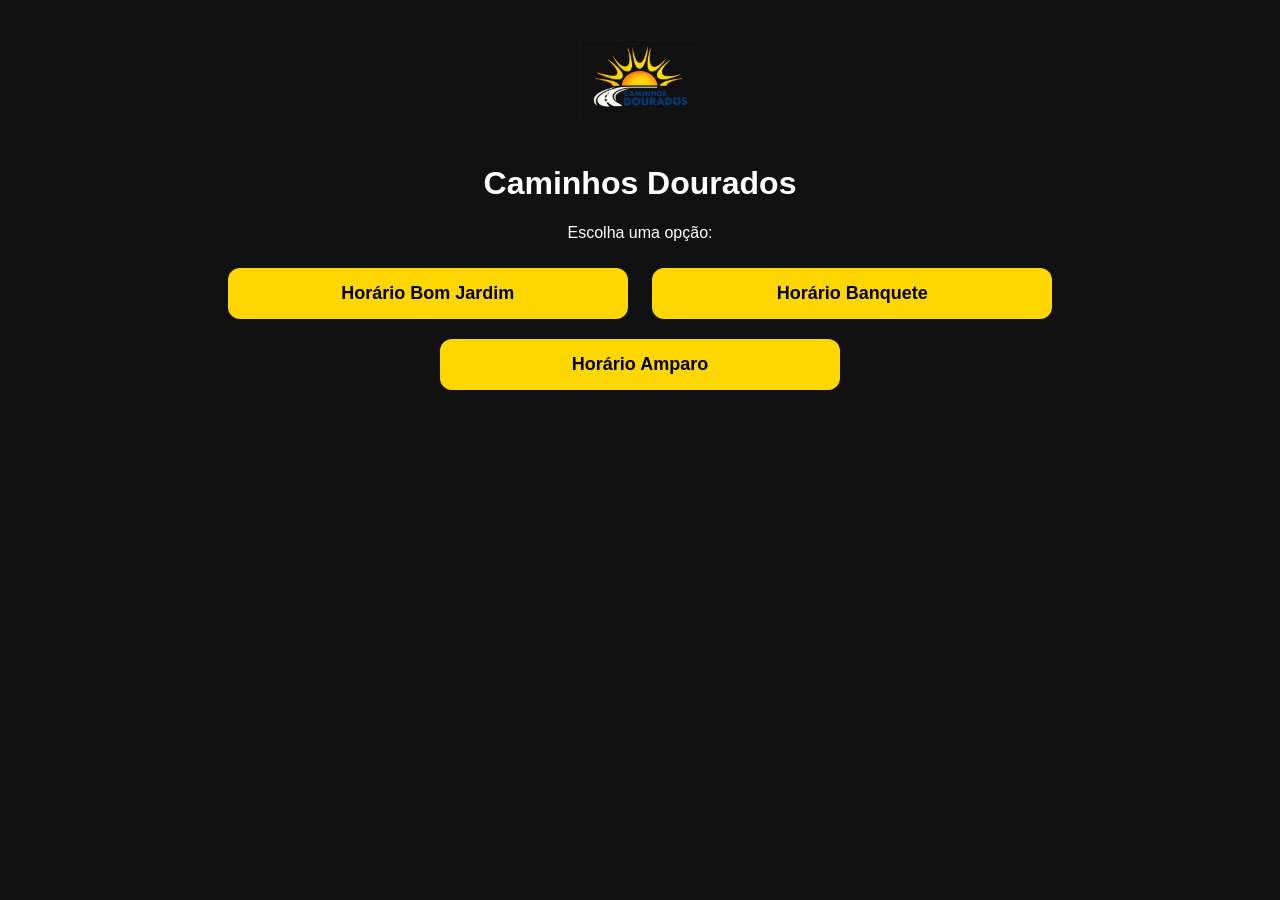
==== projeto/index.html @ fee41580 "Em construção" ====
<!doctype html>
<html lang="pt-br">
  <head>
    <meta charset="UTF-8" />
    <meta name="viewport" content="width=device-width, initial-scale=1.0" />
    <title>Caminhos Dourados</title>

    <link rel="stylesheet" href="style.css" />
  </head>
  <body>
    <div class="container">
      <img src="imagens/logo-png.png" class="logo" />

      <h1>Caminhos Dourados</h1>

      <p>Escolha uma opção:</p>

      <button onclick="abrirImagem('imagens/horario1.jpg')">
        Horário Bom Jardim
      </button>

      <button onclick="abrirImagem('imagens/horario2.jpg')">
        Horário Banquete
      </button>

      <button onclick="abrirImagem('imagens/horario3.jpg')">
        Horário Amparo
      </button>
    </div>

    <!-- Modal -->
    <div id="modal" class="modal">
      <span class="fechar" onclick="fecharImagem()"> &times; </span>

      <img id="imagemModal" class="imagem-modal" />
    </div>

    <script src="script.js"></script>
  </body>
</html>
---- projeto/style.css ----
body {
  margin: 0;
  padding: 0;
  font-family: Arial;
  background: #111;
  color: white;
  text-align: center;
}

.container {
  padding: 40px 20px;
}

.logo {
  width: 120px;
  margin-bottom: 20px;
}

button {
  width: 90%;
  max-width: 400px;
  padding: 15px;
  margin: 10px;
  border: none;
  border-radius: 12px;
  background: #ffd700;
  color: #000;
  font-size: 18px;
  cursor: pointer;
  font-weight: bold;
}

button:hover {
  opacity: 0.9;
}

.modal {
  display: none;
  position: fixed;
  z-index: 999;
  left: 0;
  top: 0;
  width: 100%;
  height: 100%;
  background: rgba(0, 0, 0, 0.9);
}

.imagem-modal {
  max-width: 90%;
  max-height: 90%;
  margin-top: 5%;
}

.fechar {
  position: absolute;
  top: 20px;
  right: 35px;
  color: white;
  font-size: 40px;
  cursor: pointer;
}
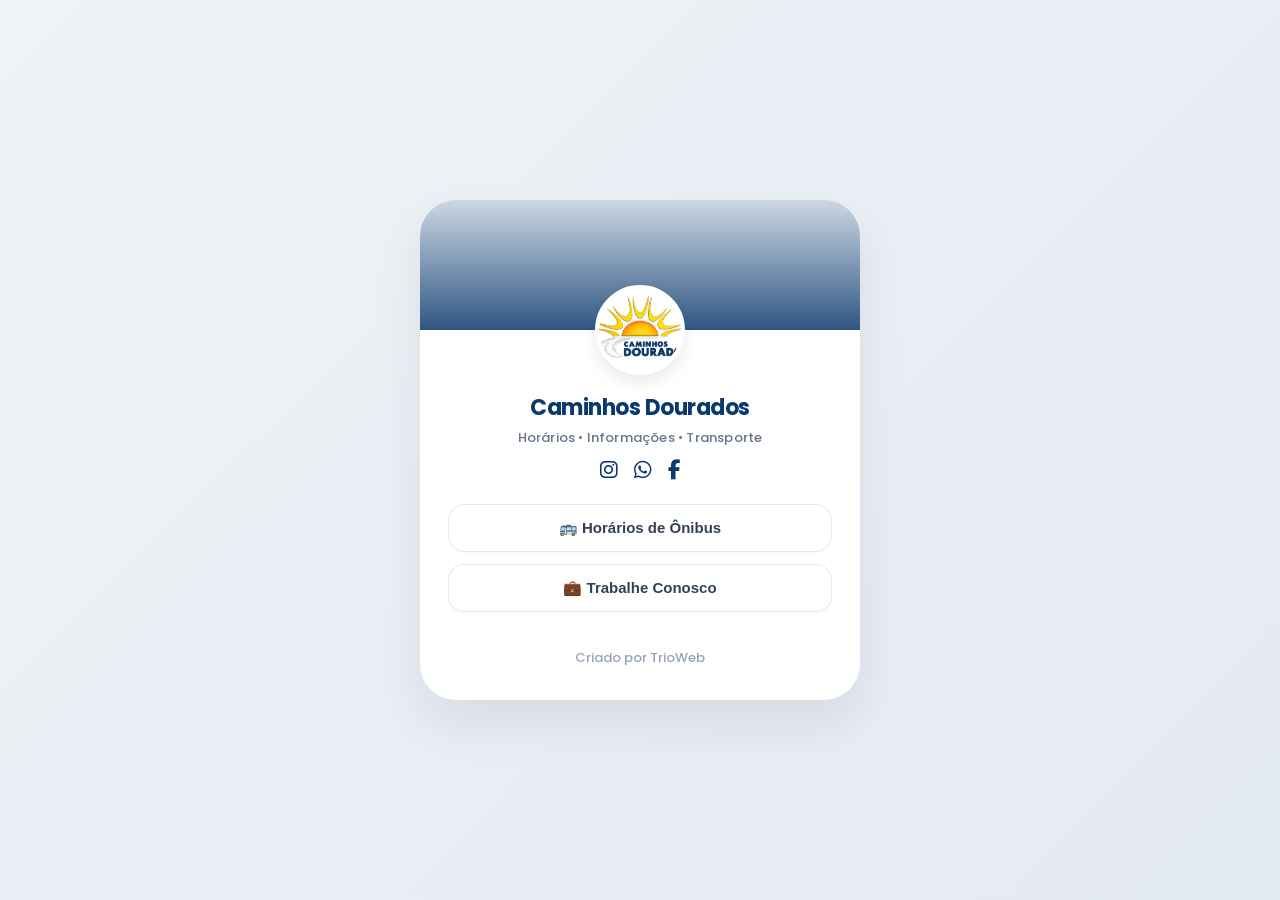
==== commit 4f839859: "Atualizações" ====
--- a/projeto/index.html
+++ b/projeto/index.html
@@ -1,40 +1,211 @@
 <!doctype html>
-<html lang="pt-br">
+<html lang="pt-BR">
   <head>
     <meta charset="UTF-8" />
     <meta name="viewport" content="width=device-width, initial-scale=1.0" />
+
     <title>Caminhos Dourados</title>
 
+    <!-- Fonte -->
+    <link rel="preconnect" href="https://fonts.googleapis.com" />
+    <link rel="preconnect" href="https://fonts.gstatic.com" crossorigin />
+
+    <link
+      href="https://fonts.googleapis.com/css2?family=Poppins:wght@300;400;500;600;700&display=swap"
+      rel="stylesheet"
+    />
+
+    <!-- Ícones -->
+    <link
+      rel="stylesheet"
+      href="https://cdnjs.cloudflare.com/ajax/libs/font-awesome/6.5.2/css/all.min.css"
+    />
+
+    <!-- CSS -->
     <link rel="stylesheet" href="style.css" />
   </head>
+
   <body>
     <div class="container">
+      <!-- Banner Superior -->
+      <div class="banner"></div>
+
+      <!-- TROQUE PELA SUA LOGO -->
       <img src="imagens/logo-png.png" class="logo" />
 
-      <h1>Caminhos Dourados</h1>
-
-      <p>Escolha uma opção:</p>
-
-      <button onclick="abrirImagem('imagens/horario1.jpg')">
-        Horário Bom Jardim
-      </button>
-
-      <button onclick="abrirImagem('imagens/horario2.jpg')">
-        Horário Banquete
-      </button>
-
-      <button onclick="abrirImagem('imagens/horario3.jpg')">
-        Horário Amparo
-      </button>
-    </div>
-
-    <!-- Modal -->
-    <div id="modal" class="modal">
-      <span class="fechar" onclick="fecharImagem()"> &times; </span>
-
-      <img id="imagemModal" class="imagem-modal" />
-    </div>
-
+      <div class="card-body">
+        <h1>Caminhos Dourados</h1>
+
+        <p class="subtitle">Horários &bull; Informações &bull; Transporte</p>
+
+        <!-- REDES -->
+        <div class="socials">
+          <!-- INSTAGRAM -->
+          <a href="https://instagram.com/caminhosdouradosnf" target="_blank">
+            <i class="fab fa-instagram"></i>
+          </a>
+
+          <!-- WHATSAPP -->
+          <a href="https://wa.me/5522999999999" target="_blank">
+            <i class="fab fa-whatsapp"></i>
+          </a>
+
+          <!-- FACEBOOK -->
+          <a href="https://facebook.com/caminhosdouradosnf" target="_blank">
+            <i class="fab fa-facebook-f"></i>
+          </a>
+        </div>
+
+        <!-- BOTÃO HORÁRIOS -->
+        <button class="main-button" onclick="openModal('horariosModal')">
+          🚌 Horários de Ônibus
+        </button>
+
+        <!-- BOTÃO TRABALHE -->
+        <button class="main-button" onclick="openModal('trabalheModal')">
+          💼 Trabalhe Conosco
+        </button>
+
+        <div class="footer">Criado por TrioWeb</div>
+      </div>
+    </div>
+
+    <!-- MODAL HORÁRIOS -->
+    <div class="modal" id="horariosModal">
+      <div class="modal-content">
+        <span class="close" onclick="closeModal('horariosModal')">
+          &times;
+        </span>
+
+        <h2 class="modal-title">Horários de Ônibus</h2>
+
+        <!-- BANQUETE -->
+        <button class="modal-button" onclick="openModal('banqueteModal')">
+          Banquete x Bom Jardim
+        </button>
+
+        <!-- SÃO JOSÉ -->
+        <button class="modal-button" onclick="openModal('saoJoseModal')">
+          São José x Bom Jardim
+        </button>
+
+        <!-- BARRA ALEGRE -->
+        <button
+          class="modal-button"
+          onclick="openImage('imagens/barra-alegre.jpg')"
+        >
+          Barra Alegre x Bom Jardim
+        </button>
+
+        <!-- BNH -->
+        <button class="modal-button" onclick="openImage('imagens/bnh.jpg')">
+          Bom Jardim x BNH
+        </button>
+
+        <!-- CAMPO BELO -->
+        <button
+          class="modal-button"
+          onclick="openImage('imagens/campo-belo.jpg')"
+        >
+          Bom Jardim x Campo Belo x Bem te vi x Silveira
+        </button>
+
+        <!-- FATIMA -->
+        <button class="modal-button" onclick="openImage('imagens/fatima.jpg')">
+          Bom Jardim x Bairro de Fátima
+        </button>
+      </div>
+    </div>
+
+    <!-- MODAL BANQUETE -->
+    <div class="modal" id="banqueteModal">
+      <div class="modal-content">
+        <span class="close" onclick="closeModal('banqueteModal')">
+          &times;
+        </span>
+
+        <h2 class="modal-title">Banquete x Bom Jardim</h2>
+
+        <button
+          class="modal-button"
+          onclick="openImage('imagens/banquete-semana.jpg')"
+        >
+          Segunda a Sexta
+        </button>
+
+        <button
+          class="modal-button"
+          onclick="openImage('imagens/banquete-fds.jpg')"
+        >
+          Sábado e Domingo
+        </button>
+      </div>
+    </div>
+
+    <!-- MODAL SÃO JOSÉ -->
+    <div class="modal" id="saoJoseModal">
+      <div class="modal-content">
+        <span class="close" onclick="closeModal('saoJoseModal')">
+          &times;
+        </span>
+
+        <h2 class="modal-title">São José x Bom Jardim</h2>
+
+        <button
+          class="modal-button"
+          onclick="openImage('imagens/saojose-semana.jpg')"
+        >
+          Segunda a Sexta
+        </button>
+
+        <button
+          class="modal-button"
+          onclick="openImage('imagens/saojose-sabado.jpg')"
+        >
+          Sábado
+        </button>
+
+        <button
+          class="modal-button"
+          onclick="openImage('imagens/saojose-domingo.jpg')"
+        >
+          Domingo
+        </button>
+      </div>
+    </div>
+
+    <!-- MODAL TRABALHE -->
+    <div class="modal" id="trabalheModal">
+      <div class="modal-content">
+        <span class="close" onclick="closeModal('trabalheModal')">
+          &times;
+        </span>
+
+        <h2 class="modal-title">Trabalhe Conosco</h2>
+
+        <div class="work-text">
+          Envie seu currículo para:
+
+          <br /><br />
+
+          <strong> rh@caminhosdourados.com.br </strong>
+
+          <br /><br />
+
+          Nossa equipe entrará em contato caso surjam oportunidades compatíveis
+          com o seu perfil.
+        </div>
+      </div>
+    </div>
+
+    <!-- VISUALIZADOR DE IMAGEM -->
+    <div class="image-viewer" id="imageViewer">
+      <span class="close-image" onclick="closeImage()"> &times; </span>
+
+      <img id="viewerImage" />
+    </div>
+
+    <!-- JS -->
     <script src="script.js"></script>
   </body>
 </html>
--- a/projeto/style.css
+++ b/projeto/style.css
@@ -1,61 +1,327 @@
-body {
+* {
   margin: 0;
   padding: 0;
-  font-family: Arial;
-  background: #111;
-  color: white;
-  text-align: center;
+  box-sizing: border-box;
+}
+
+body {
+  font-family: "Poppins", sans-serif;
+  min-height: 100vh;
+  overflow-x: hidden;
+
+  background: linear-gradient(135deg, #eff3f8 0%, #e4eaf1 100%);
+
+  display: flex;
+  justify-content: center;
+  align-items: center;
+
+  padding: 24px;
 }
 
 .container {
-  padding: 40px 20px;
+  position: relative;
+  z-index: 2;
+
+  width: 100%;
+  max-width: 440px;
+  background: #ffffff;
+  border-radius: 36px;
+  padding: 0;
+  box-shadow: 0 24px 48px rgba(10, 20, 35, 0.08);
+}
+
+.banner {
+  width: 100%;
+  height: 130px;
+  background:
+    linear-gradient(to bottom, rgba(10, 57, 110, 0.2), rgba(10, 57, 110, 0.85)),
+    url("https://images.unsplash.com/photo-1544620347-c4fd4a3d5957?q=80&w=800&auto=format&fit=crop");
+  background-size: cover;
+  background-position: center;
+  border-radius: 36px 36px 0 0;
+}
+
+.card-body {
+  padding: 0 28px 32px 28px;
+  display: flex;
+  flex-direction: column;
+  align-items: center;
 }
 
 .logo {
-  width: 120px;
-  margin-bottom: 20px;
-}
-
-button {
-  width: 90%;
-  max-width: 400px;
-  padding: 15px;
-  margin: 10px;
-  border: none;
-  border-radius: 12px;
-  background: #ffd700;
-  color: #000;
-  font-size: 18px;
+  width: 90px;
+  height: 90px;
+  border-radius: 50%;
+  object-fit: cover;
+  border: 4px solid #ffffff;
+  box-shadow: 0 8px 16px rgba(0, 0, 0, 0.08);
+  display: block;
+  margin: -45px auto 16px auto;
+  position: relative;
+  z-index: 3;
+  background: white;
+  transition: transform 0.4s cubic-bezier(0.4, 0, 0.2, 1);
+}
+
+.logo:hover {
+  transform: scale(1.02);
+}
+
+h1 {
+  color: #0a396e;
+  text-align: center;
+  font-size: 22px;
+  margin-bottom: 4px;
+  font-weight: 700;
+  letter-spacing: -0.5px;
+}
+
+.subtitle {
+  text-align: center;
+  color: #64748b;
+  font-size: 13px;
+  margin-bottom: 12px;
+  font-weight: 500;
+  letter-spacing: 0.2px;
+}
+
+.main-button {
+  width: 100%;
+  border: 1px solid #e2e8f0;
+  background: #ffffff;
+  color: #334155;
+  padding: 14px 20px;
+  border-radius: 16px;
+  margin-bottom: 12px;
+  font-size: 15px;
+  font-weight: 600;
   cursor: pointer;
-  font-weight: bold;
-}
-
-button:hover {
-  opacity: 0.9;
-}
+  transition: all 0.3s cubic-bezier(0.4, 0, 0.2, 1);
+  box-shadow: 0 2px 4px rgba(0, 0, 0, 0.02);
+  display: flex;
+  justify-content: center;
+  align-items: center;
+  gap: 10px;
+}
+
+.main-button:hover {
+  transform: translateY(-2px);
+  border-color: #0a396e;
+  color: #0a396e;
+  box-shadow: 0 6px 16px rgba(10, 57, 110, 0.06);
+  background: #f8fafc;
+}
+
+.socials {
+  display: flex;
+  justify-content: center;
+  gap: 16px;
+  margin-top: 0;
+  margin-bottom: 24px;
+}
+
+.socials a {
+  display: flex;
+  justify-content: center;
+  align-items: center;
+  color: #0a396e;
+  font-size: 20px;
+  transition: all 0.2s ease;
+  text-decoration: none;
+}
+
+.socials a:hover {
+  opacity: 0.7;
+  transform: translateY(-2px);
+}
+
+.footer {
+  text-align: center;
+  color: #94a3b8;
+  margin-top: 24px;
+  font-size: 13px;
+  font-weight: 500;
+}
+
+/* MODAL */
 
 .modal {
+  position: fixed;
+  inset: 0;
+  background: rgba(15, 23, 42, 0.6);
+  backdrop-filter: blur(8px);
+  display: none;
+  justify-content: center;
+  align-items: center;
+  padding: 20px;
+  z-index: 999;
+  transition: opacity 0.3s ease;
+}
+
+.modal-content {
+  width: 100%;
+  max-width: 420px;
+  background: #ffffff;
+  border-radius: 32px;
+  padding: 36px 32px;
+  position: relative;
+  animation: modalFadeIn 0.4s cubic-bezier(0.16, 1, 0.3, 1);
+  box-shadow: 0 32px 64px rgba(0, 0, 0, 0.15);
+}
+
+@keyframes modalFadeIn {
+  from {
+    opacity: 0;
+    transform: scale(0.95) translateY(15px);
+  }
+  to {
+    opacity: 1;
+    transform: scale(1) translateY(0);
+  }
+}
+
+.close {
+  position: absolute;
+  top: 20px;
+  right: 24px;
+  color: #94a3b8;
+  font-size: 32px;
+  line-height: 1;
+  cursor: pointer;
+  transition: all 0.3s ease;
+}
+
+.close:hover {
+  color: #e53e3e;
+  transform: scale(1.1);
+}
+
+.modal-title {
+  color: #0a396e;
+  font-size: 22px;
+  font-weight: 800;
+  text-align: center;
+  margin-bottom: 28px;
+  letter-spacing: -0.3px;
+}
+
+.modal-button {
+  width: 100%;
+  border: 1px solid #e2e8f0;
+  background: #ffffff;
+  color: #334155;
+  padding: 16px 20px;
+  border-radius: 18px;
+  font-weight: 600;
+  font-size: 15px;
+  margin-bottom: 14px;
+  cursor: pointer;
+  transition: all 0.3s cubic-bezier(0.4, 0, 0.2, 1);
+  box-shadow: 0 4px 10px rgba(0, 0, 0, 0.02);
+}
+
+.modal-button:hover {
+  transform: translateY(-2px);
+  border-color: #0a396e;
+  color: #0a396e;
+  background: #f8fafc;
+  box-shadow: 0 8px 20px rgba(10, 57, 110, 0.08);
+}
+
+/* IMAGEM */
+
+.image-viewer {
   display: none;
   position: fixed;
-  z-index: 999;
-  left: 0;
-  top: 0;
-  width: 100%;
-  height: 100%;
-  background: rgba(0, 0, 0, 0.9);
-}
-
-.imagem-modal {
-  max-width: 90%;
-  max-height: 90%;
-  margin-top: 5%;
-}
-
-.fechar {
+  inset: 0;
+  background: rgba(0, 0, 0, 0.85);
+  backdrop-filter: blur(10px);
+  z-index: 9999;
+  justify-content: center;
+  align-items: center;
+  padding: 24px;
+  animation: fadeIn 0.3s ease;
+}
+
+@keyframes fadeIn {
+  from {
+    opacity: 0;
+  }
+  to {
+    opacity: 1;
+  }
+}
+
+.image-viewer img {
+  max-width: 100%;
+  max-height: 90vh;
+  border-radius: 20px;
+  box-shadow: 0 20px 40px rgba(0, 0, 0, 0.3);
+  animation: modalFadeIn 0.4s cubic-bezier(0.16, 1, 0.3, 1);
+}
+
+.close-image {
   position: absolute;
-  top: 20px;
-  right: 35px;
-  color: white;
-  font-size: 40px;
+  top: 24px;
+  right: 32px;
+  color: rgba(255, 255, 255, 0.8);
+  font-size: 44px;
   cursor: pointer;
-}
+  transition: all 0.3s ease;
+}
+
+.close-image:hover {
+  color: #ffffff;
+  transform: scale(1.1);
+}
+
+.work-text {
+  color: #475569;
+  line-height: 1.8;
+  font-size: 15px;
+  text-align: center;
+}
+
+.work-text strong {
+  color: #0a396e;
+  font-weight: 700;
+  font-size: 16px;
+}
+
+@media (max-width: 480px) {
+  body {
+    padding: 16px;
+  }
+
+  .container {
+    border-radius: 32px;
+  }
+
+  .banner {
+    border-radius: 32px 32px 0 0;
+  }
+
+  .card-body {
+    padding: 0 20px 28px 20px;
+  }
+
+  h1 {
+    font-size: 20px;
+  }
+
+  .main-button {
+    padding: 14px;
+    font-size: 14px;
+  }
+
+  .logo {
+    width: 80px;
+    height: 80px;
+    margin-top: -40px;
+  }
+
+  .modal-content {
+    padding: 32px 24px;
+    border-radius: 28px;
+  }
+}
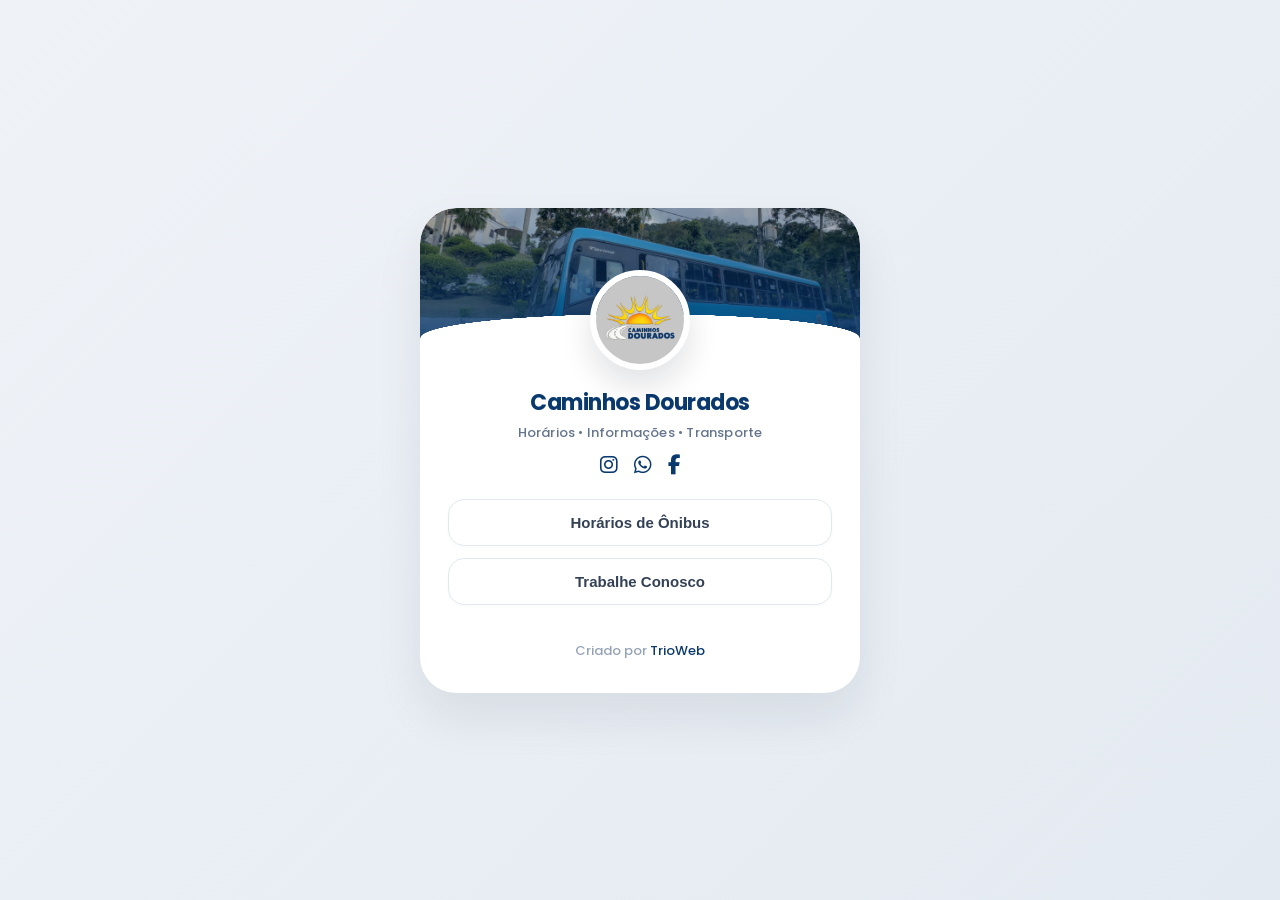
==== commit a1f94140: "Alterações" ====
--- a/projeto/index.html
+++ b/projeto/index.html
@@ -31,7 +31,7 @@
       <div class="banner"></div>
 
       <!-- TROQUE PELA SUA LOGO -->
-      <img src="imagens/logo-png.png" class="logo" />
+      <img src="imagens/cinza1.png" class="logo" />
 
       <div class="card-body">
         <h1>Caminhos Dourados</h1>
@@ -41,7 +41,7 @@
         <!-- REDES -->
         <div class="socials">
           <!-- INSTAGRAM -->
-          <a href="https://instagram.com/caminhosdouradosnf" target="_blank">
+          <a href="https://www.instagram.com/caminhosdouradosnf?igsh=ZWh3OXhiazVuMXFq" target="_blank">
             <i class="fab fa-instagram"></i>
           </a>
 
@@ -51,22 +51,22 @@
           </a>
 
           <!-- FACEBOOK -->
-          <a href="https://facebook.com/caminhosdouradosnf" target="_blank">
+          <a href="https://www.facebook.com/caminhos.dourados.1" target="_blank">
             <i class="fab fa-facebook-f"></i>
           </a>
         </div>
 
         <!-- BOTÃO HORÁRIOS -->
         <button class="main-button" onclick="openModal('horariosModal')">
-          🚌 Horários de Ônibus
+          Horários de Ônibus
         </button>
 
         <!-- BOTÃO TRABALHE -->
         <button class="main-button" onclick="openModal('trabalheModal')">
-          💼 Trabalhe Conosco
-        </button>
-
-        <div class="footer">Criado por TrioWeb</div>
+          Trabalhe Conosco
+        </button>
+
+        <div class="footer">Criado por <a href="https://www.instagram.com/trioweb.br?igsh=cmpzc2dhYTc2NWZh">TrioWeb</a></div>
       </div>
     </div>
 
@@ -188,7 +188,7 @@
 
           <br /><br />
 
-          <strong> rh@caminhosdourados.com.br </strong>
+          <strong> caminhosrh@outlook.com </strong>
 
           <br /><br />
 
--- a/projeto/style.css
+++ b/projeto/style.css
@@ -35,10 +35,20 @@
   height: 130px;
   background:
     linear-gradient(to bottom, rgba(10, 57, 110, 0.2), rgba(10, 57, 110, 0.85)),
-    url("https://images.unsplash.com/photo-1544620347-c4fd4a3d5957?q=80&w=800&auto=format&fit=crop");
+    url("imagens/bus.jpg");
   background-size: cover;
   background-position: center;
   border-radius: 36px 36px 0 0;
+  -webkit-mask-image: radial-gradient(
+    ellipse 50% 24px at 50% 100%,
+    transparent 99.5%,
+    black 100%
+  );
+  mask-image: radial-gradient(
+    ellipse 50% 24px at 50% 100%,
+    transparent 99.5%,
+    black 100%
+  );
 }
 
 .card-body {
@@ -49,14 +59,14 @@
 }
 
 .logo {
-  width: 90px;
-  height: 90px;
+  width: 100px;
+  height: 100px;
   border-radius: 50%;
   object-fit: cover;
-  border: 4px solid #ffffff;
-  box-shadow: 0 8px 16px rgba(0, 0, 0, 0.08);
+  border: 6px solid #ffffff;
+  box-shadow: 0 16px 32px rgba(10, 20, 35, 0.12);
   display: block;
-  margin: -45px auto 16px auto;
+  margin: -68px auto 16px auto;
   position: relative;
   z-index: 3;
   background: white;
@@ -143,6 +153,11 @@
   font-weight: 500;
 }
 
+.footer a {
+  color: #0a396e;
+  text-decoration: none;
+}
+
 /* MODAL */
 
 .modal {
@@ -197,7 +212,7 @@
 }
 
 .modal-title {
-  color: #0a396e;
+  color: #F2B705;
   font-size: 22px;
   font-weight: 800;
   text-align: center;
@@ -315,9 +330,10 @@
   }
 
   .logo {
-    width: 80px;
-    height: 80px;
-    margin-top: -40px;
+    width: 86px;
+    height: 86px;
+    border-width: 6px;
+    margin-top: -46px;
   }
 
   .modal-content {
